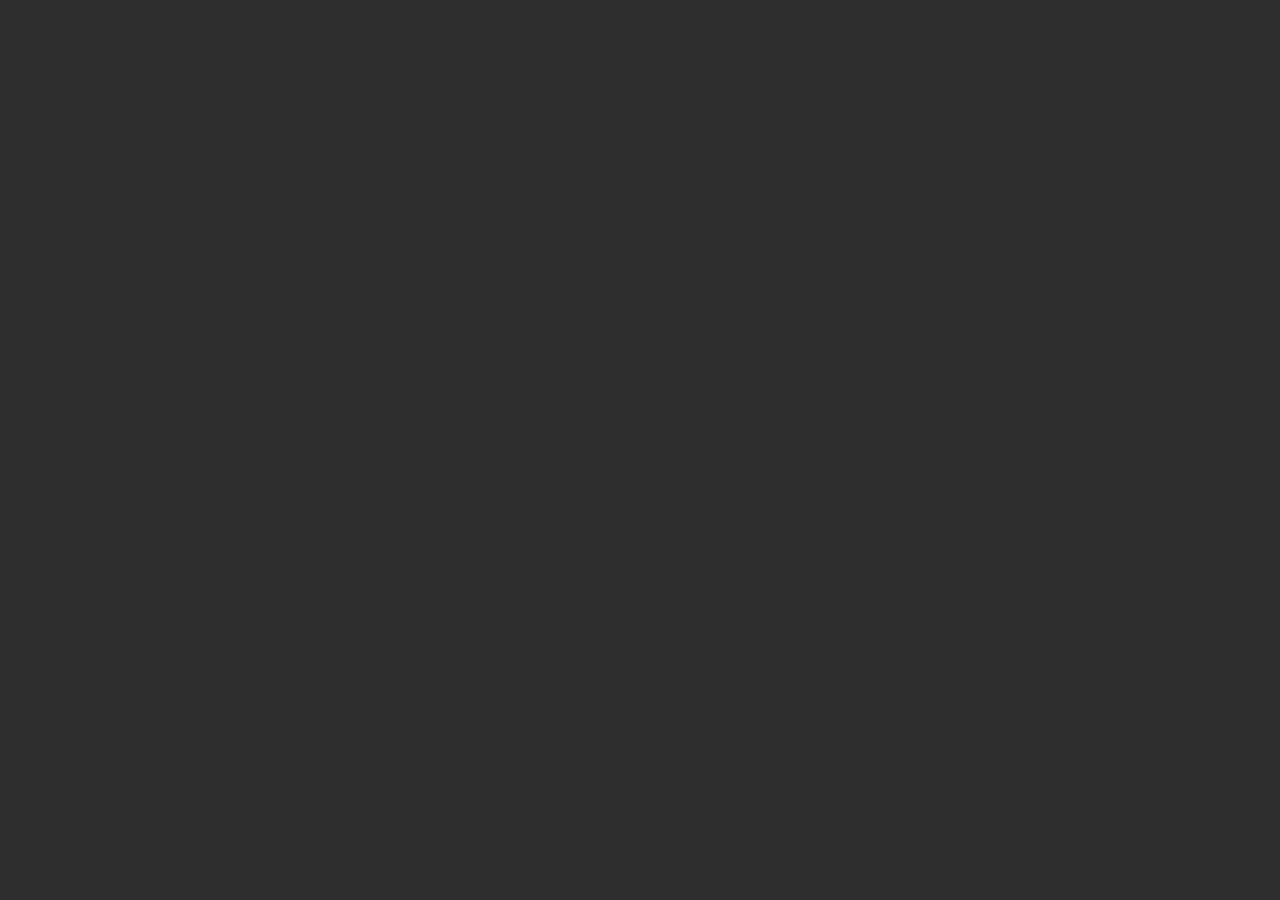
==== login.html @ db9c1af3 "Add files via upload" ====
<!DOCTYPE html>
<html lang="pt-BR">
<head>
    <meta charset="UTF-8">
    <meta name="viewport" content="width=device-width, initial-scale=1.0">
    <meta charset="UTF-8">
    <meta http-equiv="X-UA-Compatible" content="IE=edge">
    <meta name="viewport" content="width=device-width, initial-scale=1.0">
    <link rel="icon" type="image/png" href="img/icons/favicon.ico"/>
    <link rel="stylesheet" href="css/styles.css">
    <link rel="stylesheet" href="css/login.css">
    <link rel="stylesheet" href="css/reset.css">
    <link rel="icon" type="image/png" sizes="32x32" href="img/favicon-32x32.png">
    <link rel="icon" type="image/png" sizes="16x16" href="img/favicon-16x16.png">
    <link rel="manifest" href="img/site.webmanifest">
    <link rel="mask-icon" href="img/safari-pinned-tab.svg" color="#5bbad5">
    <meta name="msapplication-TileColor" content="#da532c">
    <meta name="theme-color" content="#ffffff">
    <link href="https://fonts.googleapis.com/css2?family=Jersey+10&display=swap" rel="stylesheet">
    <title>InterCine | Login</title>
</head>
<body>
	<div class="div-login"></div>
	</script>
    <script src="js/app.js"></script>
</body>
</html>
---- css/styles.css ----
body{
    background-color: #2e2e2e;
    margin: 0;
    min-height: 100vh;
    max-height: 100vh ;
}

::-webkit-scrollbar {
    width: 10px;
}

::-webkit-scrollbar-track {
    box-shadow: inset 0 0 5px grey; 
    border-radius: 10px;
}
::-webkit-scrollbar-thumb {
    background: red; 
    border-radius: 10px;
}
::-webkit-scrollbar-thumb:hover {
    background: #b30000; 
}

a{
    text-decoration: none;
}
.img{
    width: 250px;
    height: 350px;
    margin-left: 20px;
}
.img-cabecalho{
    height: 100px;
}
.div-films{
    display: flex;
    justify-content: center;
    align-items: center;
}
.cabecalho{
    background-color: #47141e;
    display: flex;
    justify-content: space-between;
    align-items: center;
    margin-bottom: 20px;
}
.lupa-cab{
    width: 35px;
    height: 35px;
    margin-right: 20px;
    margin-left: -190px;
}
input[type=submit] {
    background-image:url(/InterCine/img/lupa.png);
    text-indent:-9999px;
}
.lupa-cab:hover{
    -webkit-animation: bounce 0.9s ease-out;
    animation: bounce 0.9s ease-out;
}
.img:hover{
    -webkit-animation: bounce 0.9s ease-out;
    animation: bounce 0.9s ease-out;
}

@-webkit-keyframes bounce{
    0% { -webkit-transform: scale(1.0); }
    10% { -webkit-transform: scale(1.2); }
    20% { -webkit-transform: scale(1.3); }    
    30% { -webkit-transform: scale(1.2); }
    40% { -webkit-transform: scale(1.0); } 
    50% { -webkit-transform: scale(1.1); }
    60% { -webkit-transform: scale(1.0); } 
    70% { -webkit-transform: scale(1.05);}
    80% { -webkit-transform: scale(1.0); } 
    90% { -webkit-transform: scale(1.02);}    
    100% { -webkit-transform: scale(1.0); }   
}
@keyframes bounce {
    0% { transform: scale(1.0); }
    10% { transform: scale(1.2); }
    20% { transform: scale(1.3); }    
    30% { transform: scale(1.2); }
    40% { transform: scale(1.0); } 
    50% { transform: scale(1.1); }
    60% { transform: scale(1.0); } 
    70% { transform: scale(1.05);}
    80% { transform: scale(1.0); } 
    90% { transform: scale(1.02);}    
    100% { transform: scale(1.0); }    
}
.navega{
    border-bottom: solid 2px red;
    color: whitesmoke;
    margin-right: 20px;
    cursor: pointer;
}
.navega:hover{
    color: #cb7169;
    transition-duration: 0.5s;
}
.titulo{
    display: flex;
    justify-content: center;
    align-items: center;
    margin-bottom: 20px;
    font-family: "Jersey 10", sans-serif;
    font-weight: 400;
    font-style: normal;
    color: white;
    font-size: 60px;
}
.sin{
    color: aliceblue;
    font-family: "Jersey 10", sans-serif;
    font-weight: 400;
    font-style: normal;
}
.sin-text{
    color: beige;
}
.input-cab{
    overflow: hidden;
    text-align: center;
    border-radius: 50px;
    height: 30px;
    width: 250px;
}
.seta{
    width: 35px;
    height: 35px;
}
.vira{
    transform: rotate(180deg);
}
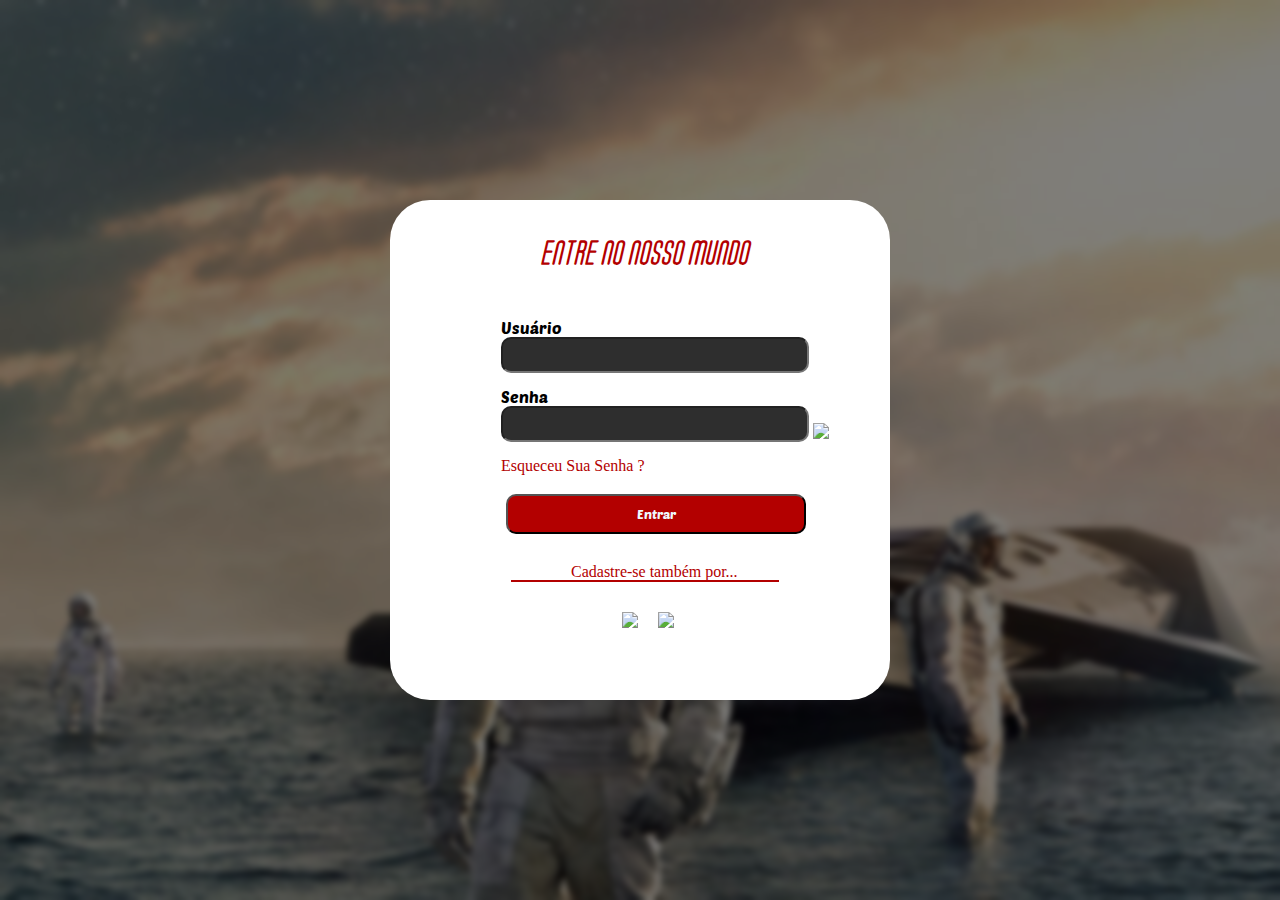
==== commit 70386540: "Add files via upload" ====
--- a/login.html
+++ b/login.html
@@ -7,21 +7,55 @@
     <meta http-equiv="X-UA-Compatible" content="IE=edge">
     <meta name="viewport" content="width=device-width, initial-scale=1.0">
     <link rel="icon" type="image/png" href="img/icons/favicon.ico"/>
-    <link rel="stylesheet" href="css/styles.css">
     <link rel="stylesheet" href="css/login.css">
     <link rel="stylesheet" href="css/reset.css">
     <link rel="icon" type="image/png" sizes="32x32" href="img/favicon-32x32.png">
     <link rel="icon" type="image/png" sizes="16x16" href="img/favicon-16x16.png">
-    <link rel="manifest" href="img/site.webmanifest">
-    <link rel="mask-icon" href="img/safari-pinned-tab.svg" color="#5bbad5">
-    <meta name="msapplication-TileColor" content="#da532c">
-    <meta name="theme-color" content="#ffffff">
+    <link rel="preconnect" href="https://fonts.googleapis.com">
+    <link rel="preconnect" href="https://fonts.gstatic.com" crossorigin>
+    <link href="https://fonts.googleapis.com/css2?family=Oi&family=Ultra&display=swap" rel="stylesheet">
     <link href="https://fonts.googleapis.com/css2?family=Jersey+10&display=swap" rel="stylesheet">
+    <link href="https://fonts.googleapis.com/css2?family=Philosopher:wght@700&family=Poetsen+One&family=Poppins:wght@400;500&display=swap" rel="stylesheet">
+
     <title>InterCine | Login</title>
 </head>
 <body>
-	<div class="div-login"></div>
-	</script>
+	<div class="div-login">
+        <div class="login"> 
+            <div class="div-titulo"> 
+                <h2 class="titulo1">Entre no Nosso Mundo</h2>
+            </div>
+            <form method="POST" action="cadastro.php" class="form">
+                <div>
+                    <label class="text">Usuário</label>
+                    <br>
+                    <input oncopy="return false" oncut="return false" onpaste="return false" ondrop="return false" type="text" name="user" class="senha" id="user" required>
+                </div>
+                <br>
+                <div>  
+                    <label class="text">Senha</label>
+                    <br>
+                        <input oncopy="return false" oncut="return false" onpaste="return false" ondrop="return false" ondrag="return false" type="password" name="senha" class="senha" id="senha" required>
+                        <img src="img/pass.png" id="mostrar">
+                </div>
+                <br>
+                <a target="_self" class="forgot" href=""><h3>Esqueceu Sua Senha ?</h3></a>
+                <div class="div-botao">
+                    <button type="submit" value="Cadastro" id="cadastrar" name="cadastrar" class="log-button">Entrar</button>
+                </div>
+                <div>
+                    <h4 class="titulo2">Cadastre-se também por...</h4>
+                </div>
+                <div class="login-facil">
+                    <a target="_self" href=""><img src="img/icone-google.png" class="google-img"></a>
+                    <a target="_self" href="https://facebook.com"><img src="img/face.png" class="google-img1"></a>
+                </div>
+            </form>
+        </div>
+    </div>
     <script src="js/app.js"></script>
+    <script src="js/swiper.js"></script>
+    <script src="js/jquery.backstretch.js"></script>
+    <script src="https://code.jquery.com/jquery-3.7.1.min.js"></script>
 </body>
 </html>--- a/css/login.css
+++ b/css/login.css
@@ -0,0 +1,147 @@
+body{
+    background: 
+        linear-gradient(rgba(0,0,0,0.5), rgba(0,0,0,0.5)),
+        url('/img/Inter.jpg');
+    background-repeat: no-repeat;
+    background-size: 100%;
+    background-position: center;
+    backdrop-filter: blur(3px);
+}
+.div-login{
+    width: 100vw;
+    height: 100vh;
+    display: flex;
+    flex-direction: row;
+    justify-content: center;
+    align-items: center;
+}
+.login{
+    display: flex;
+    flex-direction: column;
+    justify-content: center;
+    align-items: center;
+    background-color: #ffffff;
+    height: 500px;
+    width: 500px;
+    border-radius: 40px;
+}
+.titulo1{
+    font-family: "titulo";
+    font-weight: 400;
+    font-style: normal;
+    color: #b30000;
+    font-size: 25px;
+    margin-top: -30px;
+    margin-bottom: -100px;
+}
+.senha{
+    font-family: "Poetsen One", sans-serif;
+    width: 300px;
+    height: 30px;
+    background-color: #2e2e2e;
+    color: aliceblue;
+}
+.log-button{
+    font-family: "Poetsen One", sans-serif;
+    width: 300px;
+    height: 40px;
+    background-color: #b30000;
+    color: aliceblue;
+    border-radius: 10px;
+    margin-bottom: 10px;
+}
+.form{
+    margin-left: 50px;
+    margin-top: 50px;
+}
+#mostrar{
+    margin-bottom: -10px;
+}
+.login-facil{
+    margin-right: 50px;
+    margin-left: 10px;
+    border-top: solid 2px #b30000;
+    margin-top: 50px;
+    display: flex;
+    justify-content: center;
+    align-items: center;
+}
+.google-img{
+    margin-right: 20px;
+    margin-left: 5px;
+    margin-top: 30px;
+}
+.text{
+    font-family: "Poetsen One", sans-serif;
+}
+.forgot{ 
+    color: #b30000;
+    text-decoration: none;
+}
+.forgot:hover{
+    color: red;
+    transition: 1s;
+}
+
+.div-botao{
+    margin-left: 5px;
+    margin-top: 20px;
+}
+.div-titulo{
+    margin-left: 10px;
+}
+.google-img1{
+    margin-top: 30px;
+}
+@font-face {
+    font-family: 'titulo';
+    src: url("../fontes/SodaFountain-RegularOblique.otf");
+}
+.titulo2{
+    color: #b30000;
+    margin-bottom: -50px;
+    margin-left: 70px;
+    margin-top: 20px;
+}
+
+.google-img:hover{
+    -webkit-animation: bounce 0.9s ease-out;
+    animation: bounce 0.9s ease-out;
+}
+.google-img1:hover{
+    -webkit-animation: bounce 0.9s ease-out;
+    animation: bounce 0.9s ease-out;
+}
+.log-button:hover{
+    cursor: pointer;
+}
+.senha{
+    border-radius: 10px;
+}
+
+@-webkit-keyframes bounce{
+    0% { -webkit-transform: scale(1.0); }
+    10% { -webkit-transform: scale(1.2); }
+    20% { -webkit-transform: scale(1.3); }    
+    30% { -webkit-transform: scale(1.2); }
+    40% { -webkit-transform: scale(1.0); } 
+    50% { -webkit-transform: scale(1.1); }
+    60% { -webkit-transform: scale(1.0); } 
+    70% { -webkit-transform: scale(1.05);}
+    80% { -webkit-transform: scale(1.0); } 
+    90% { -webkit-transform: scale(1.02);}    
+    100% { -webkit-transform: scale(1.0); }   
+}
+@keyframes bounce {
+    0% { transform: scale(1.0); }
+    10% { transform: scale(1.2); }
+    20% { transform: scale(1.3); }    
+    30% { transform: scale(1.2); }
+    40% { transform: scale(1.0); } 
+    50% { transform: scale(1.1); }
+    60% { transform: scale(1.0); } 
+    70% { transform: scale(1.05);}
+    80% { transform: scale(1.0); } 
+    90% { transform: scale(1.02);}    
+    100% { transform: scale(1.0); }    
+}